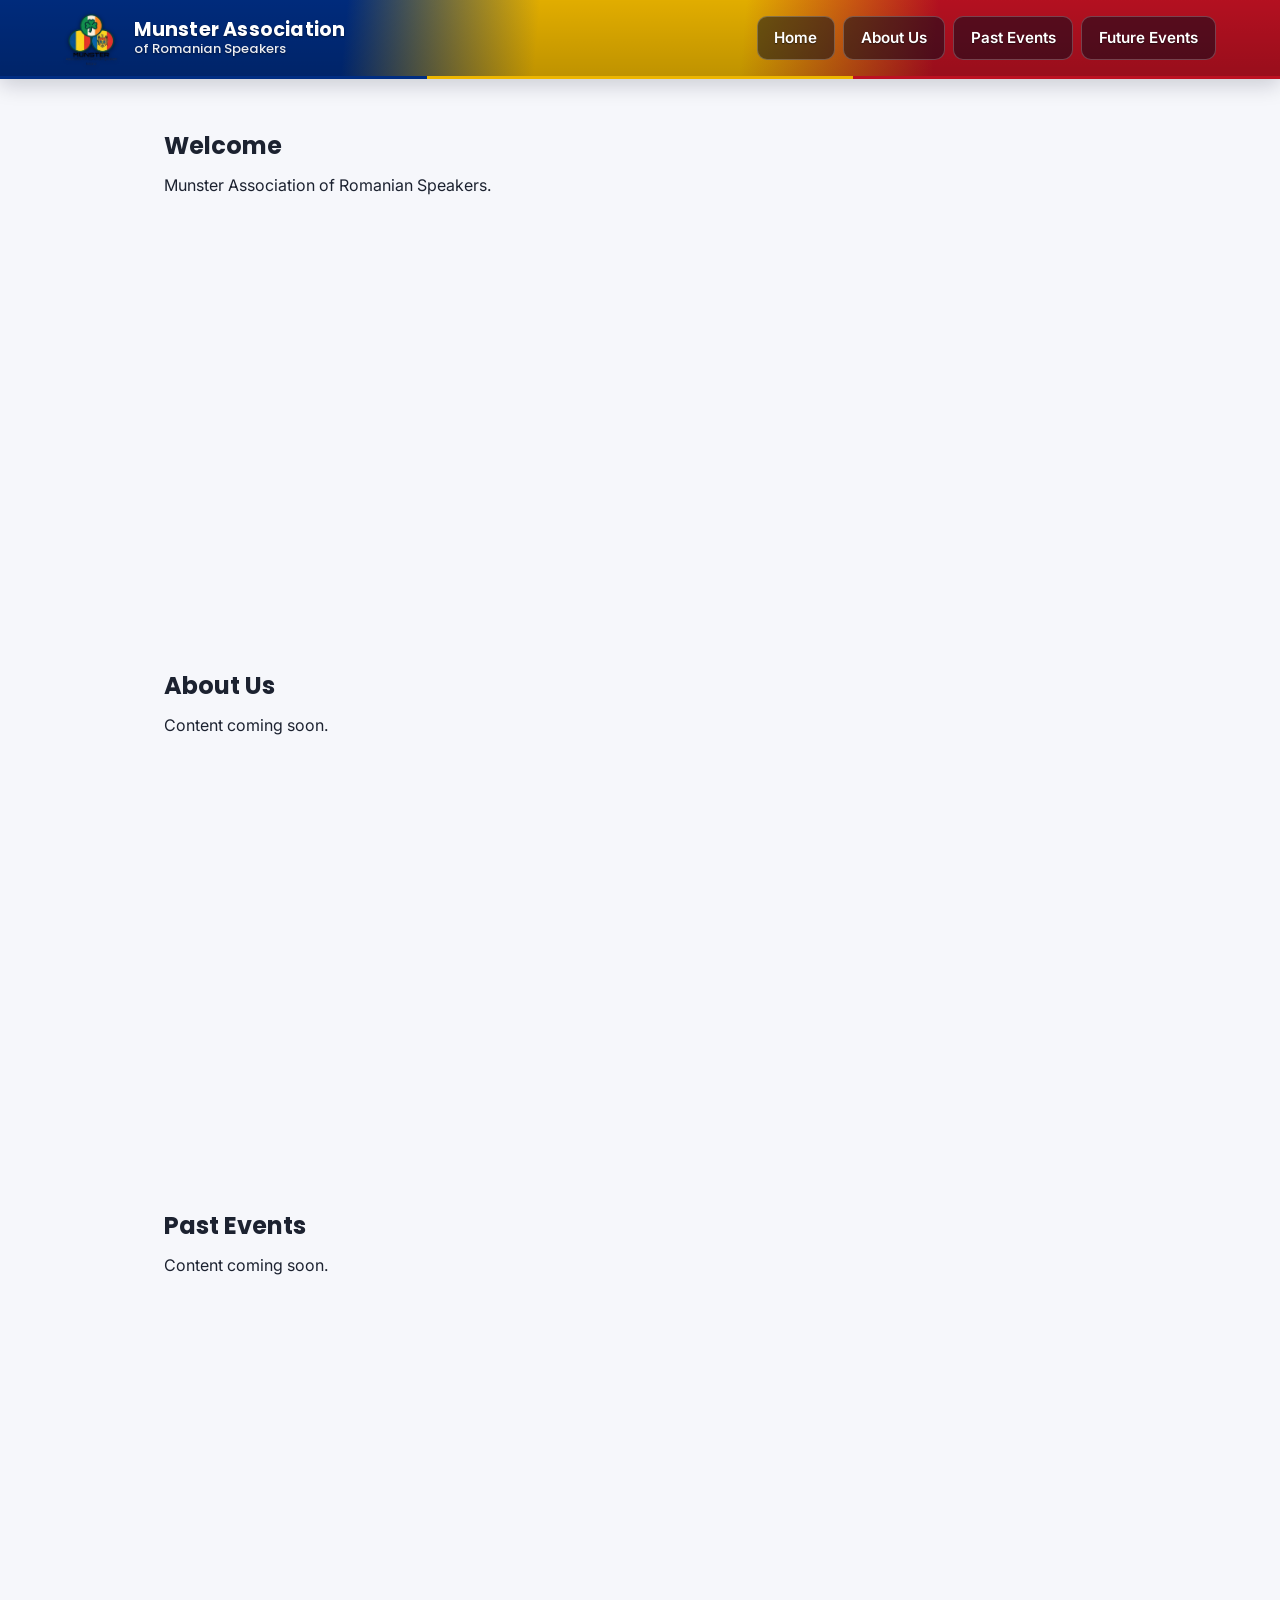
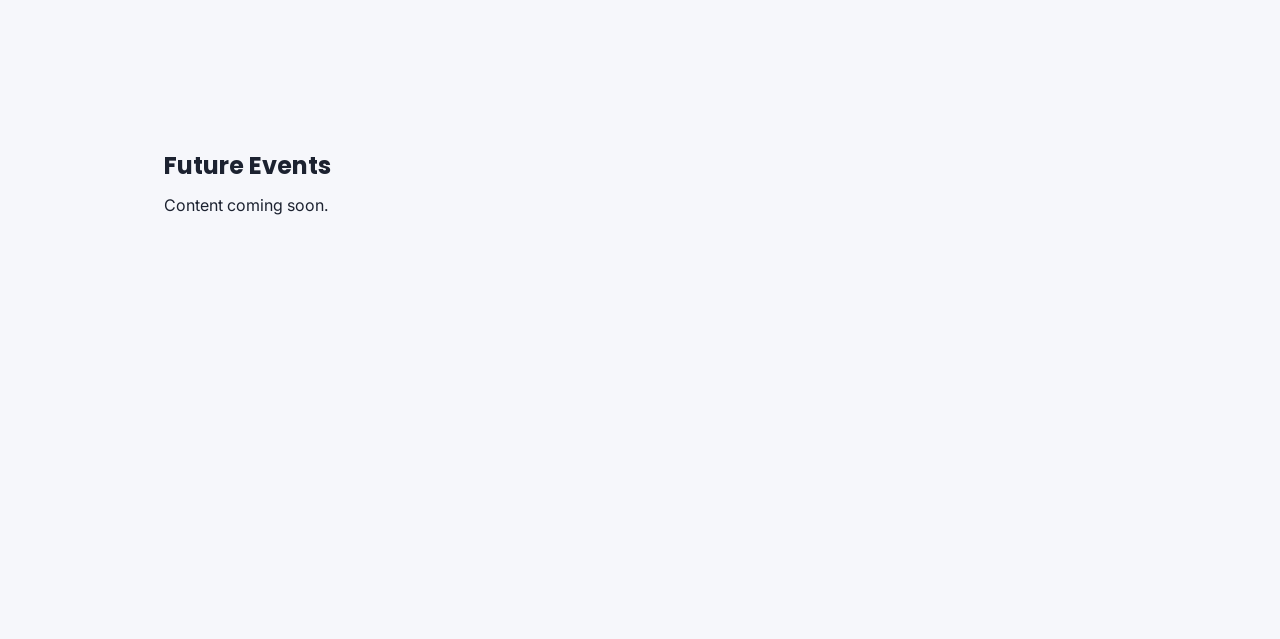
==== index.html @ ede894f5 "Add navigation bar with Romanian tricolor theme Sticky top navbar for the Munster Association of Rom" ====
<!DOCTYPE html>
<html lang="en">
<head>
  <meta charset="UTF-8" />
  <meta name="viewport" content="width=device-width, initial-scale=1.0" />
  <title>Munster Association of Romanian Speakers</title>
  <meta
    name="description"
    content="Munster Association of Romanian Speakers — connecting and supporting the Romanian-speaking community across Munster, Ireland."
  />

  <link rel="preconnect" href="https://fonts.googleapis.com" />
  <link rel="preconnect" href="https://fonts.gstatic.com" crossorigin />
  <link
    href="https://fonts.googleapis.com/css2?family=Poppins:wght@500;600;700&family=Inter:wght@400;500;600&display=swap"
    rel="stylesheet"
  />

  <link rel="stylesheet" href="style.css" />
</head>
<body>
  <header class="site-header">
    <nav class="navbar" aria-label="Primary">
      <!-- Logo + organisation name (top left) -->
      <a class="brand" href="#home" aria-label="Munster Association of Romanian Speakers — home">
        <img
          class="brand__logo"
          src="images/logo.png"
          alt="Munster Association of Romanian Speakers logo"
          width="56"
          height="56"
        />
        <span class="brand__text">
          <span class="brand__name">Munster Association</span>
          <span class="brand__sub">of Romanian Speakers</span>
        </span>
      </a>

      <!-- Mobile menu toggle -->
      <button
        class="nav-toggle"
        aria-label="Open menu"
        aria-controls="primary-menu"
        aria-expanded="false"
      >
        <span class="nav-toggle__bar"></span>
        <span class="nav-toggle__bar"></span>
        <span class="nav-toggle__bar"></span>
      </button>

      <!-- Navigation buttons -->
      <ul class="nav-menu" id="primary-menu">
        <li><a class="nav-link" href="#home">Home</a></li>
        <li><a class="nav-link" href="#about">About Us</a></li>
        <li><a class="nav-link" href="#past-events">Past Events</a></li>
        <li><a class="nav-link" href="#future-events">Future Events</a></li>
      </ul>
    </nav>
  </header>

  <main>
    <section id="home" class="section">
      <h1>Welcome</h1>
      <p>Munster Association of Romanian Speakers.</p>
    </section>
    <section id="about" class="section">
      <h2>About Us</h2>
      <p>Content coming soon.</p>
    </section>
    <section id="past-events" class="section">
      <h2>Past Events</h2>
      <p>Content coming soon.</p>
    </section>
    <section id="future-events" class="section">
      <h2>Future Events</h2>
      <p>Content coming soon.</p>
    </section>
  </main>

  <script src="script.js"></script>
</body>
</html>
---- style.css ----
/* =========================================================
   Munster Association of Romanian Speakers
   Global styles + navigation bar
   ========================================================= */

/* ---- Reset / base ---- */
*,
*::before,
*::after {
  box-sizing: border-box;
  margin: 0;
  padding: 0;
}

:root {
  /* Romanian flag palette (deepened a touch for a richer, darker bar) */
  --ro-blue: #002d82;
  --ro-yellow: #edb600;
  --ro-red: #bd1122;

  --ink: #1c2230;
  --header-height: 76px;
}

html {
  scroll-behavior: smooth;
}

body {
  font-family: "Inter", system-ui, -apple-system, "Segoe UI", Roboto, sans-serif;
  color: var(--ink);
  background: #f6f7fb;
  line-height: 1.6;
}

img {
  display: block;
  max-width: 100%;
}

a {
  text-decoration: none;
  color: inherit;
}

/* =========================================================
   Header / Navigation
   ========================================================= */
.site-header {
  position: sticky;
  top: 0;
  z-index: 1000;

  /* The Romanian tricolour as the bar background.
     Each colour holds its own band, with a gentle feather at the
     seams — enough blend to feel crafted, not a smeared gradient. */
  background-image:
    /* subtle depth that deepens toward the base — no hazy white sheen,
       so the colours read clear and crisp */
    linear-gradient(to bottom, rgba(0, 0, 0, 0.05), rgba(0, 0, 0, 0.2)),
    /* the flag — clear colour fields with smooth, wider blends at the seams */
    linear-gradient(
      95deg,
      var(--ro-blue) 0%,
      var(--ro-blue) 27%,
      var(--ro-yellow) 42%,
      var(--ro-yellow) 58%,
      var(--ro-red) 73%,
      var(--ro-red) 100%
    );

  box-shadow: 0 6px 20px rgba(6, 12, 34, 0.18);
}

/* A crisp, hard-edged tricolour hairline anchors the softer bar above
   it — a deliberate designer touch rather than a tacky full blend. */
.site-header::after {
  content: "";
  display: block;
  height: 3px;
  background-image: linear-gradient(
    90deg,
    var(--ro-blue) 0 33.33%,
    var(--ro-yellow) 33.33% 66.66%,
    var(--ro-red) 66.66% 100%
  );
}

.navbar {
  max-width: 1200px;
  min-height: var(--header-height);
  margin: 0 auto;
  padding: 0.6rem 1.5rem;

  display: flex;
  align-items: center;
  justify-content: space-between;
  gap: 1rem;
}

/* ---- Brand (logo + name), top left ---- */
.brand {
  display: inline-flex;
  align-items: center;
  gap: 0.85rem;
  color: #fff;
}

.brand__logo {
  height: 56px;
  width: 56px;
  object-fit: contain;
  /* the transparent logo lifts off the blue band nicely */
  filter: drop-shadow(0 1px 2px rgba(0, 0, 0, 0.45));
}

.brand__text {
  display: flex;
  flex-direction: column;
  line-height: 1.15;
}

.brand__name {
  font-family: "Poppins", sans-serif;
  font-weight: 700;
  font-size: 1.2rem;
  letter-spacing: 0.2px;
  color: #ffffff;
  text-shadow: 0 1px 2px rgba(0, 0, 0, 0.5);
}

.brand__sub {
  font-family: "Poppins", sans-serif;
  font-weight: 500;
  font-size: 0.82rem;
  color: rgba(255, 255, 255, 0.92);
  text-shadow: 0 1px 2px rgba(0, 0, 0, 0.45);
}

/* ---- Navigation buttons ---- */
.nav-menu {
  list-style: none;
  display: flex;
  align-items: center;
  gap: 0.5rem;
}

.nav-link {
  display: inline-block;
  padding: 0.55rem 1.05rem;
  border-radius: 10px;
  font-weight: 600;
  font-size: 0.95rem;
  color: #ffffff;

  /* solid, crisp dark buttons that read as one set over any band */
  background: rgba(6, 11, 28, 0.52);
  border: 1px solid rgba(255, 255, 255, 0.22);
  text-shadow: 0 1px 1px rgba(0, 0, 0, 0.5);
  transition: background 0.2s ease, transform 0.2s ease,
    border-color 0.2s ease, box-shadow 0.2s ease;
}

.nav-link:hover,
.nav-link:focus-visible {
  background: rgba(6, 11, 28, 0.7);
  border-color: rgba(255, 255, 255, 0.5);
  transform: translateY(-1px);
  box-shadow: 0 4px 12px rgba(0, 0, 0, 0.22);
  outline: none;
}

.nav-link:active {
  transform: translateY(0);
}

/* ---- Mobile toggle (hidden on desktop) ---- */
.nav-toggle {
  display: none;
  flex-direction: column;
  justify-content: center;
  gap: 5px;
  width: 46px;
  height: 46px;
  padding: 0 10px;
  border: 1px solid rgba(255, 255, 255, 0.35);
  border-radius: 10px;
  background: rgba(12, 18, 38, 0.28);
  cursor: pointer;
}

.nav-toggle__bar {
  height: 3px;
  width: 100%;
  border-radius: 3px;
  background: #fff;
  transition: transform 0.25s ease, opacity 0.2s ease;
}

/* animate to an "X" when open */
.nav-toggle[aria-expanded="true"] .nav-toggle__bar:nth-child(1) {
  transform: translateY(8px) rotate(45deg);
}
.nav-toggle[aria-expanded="true"] .nav-toggle__bar:nth-child(2) {
  opacity: 0;
}
.nav-toggle[aria-expanded="true"] .nav-toggle__bar:nth-child(3) {
  transform: translateY(-8px) rotate(-45deg);
}

/* =========================================================
   Responsive
   ========================================================= */
@media (max-width: 860px) {
  .nav-toggle {
    display: flex;
  }

  .nav-menu {
    position: absolute;
    top: 100%;
    left: 0;
    right: 0;
    flex-direction: column;
    align-items: stretch;
    gap: 0.5rem;
    padding: 1rem 1.5rem 1.25rem;

    /* solid backing for the dropdown so links stay readable */
    background: var(--ro-blue);
    border-top: 3px solid var(--ro-yellow);
    box-shadow: 0 12px 22px rgba(6, 12, 34, 0.28);

    /* hidden state */
    transform: translateY(-8px);
    opacity: 0;
    pointer-events: none;
    transition: transform 0.22s ease, opacity 0.22s ease;
  }

  .nav-menu.is-open {
    transform: translateY(0);
    opacity: 1;
    pointer-events: auto;
  }

  .nav-link {
    display: block;
    text-align: center;
  }

  .brand__name {
    font-size: 1.05rem;
  }
  .brand__sub {
    font-size: 0.76rem;
  }
}

@media (max-width: 420px) {
  .brand__sub {
    display: none;
  }
  .brand__logo {
    height: 48px;
    width: 48px;
  }
}

/* =========================================================
   Minimal page scaffolding (so nav anchors have targets)
   ========================================================= */
.section {
  max-width: 1000px;
  margin: 0 auto;
  padding: 3rem 1.5rem;
  scroll-margin-top: calc(var(--header-height) + 12px);
  min-height: 60vh;
}

.section h1,
.section h2 {
  font-family: "Poppins", sans-serif;
  margin-bottom: 0.5rem;
}
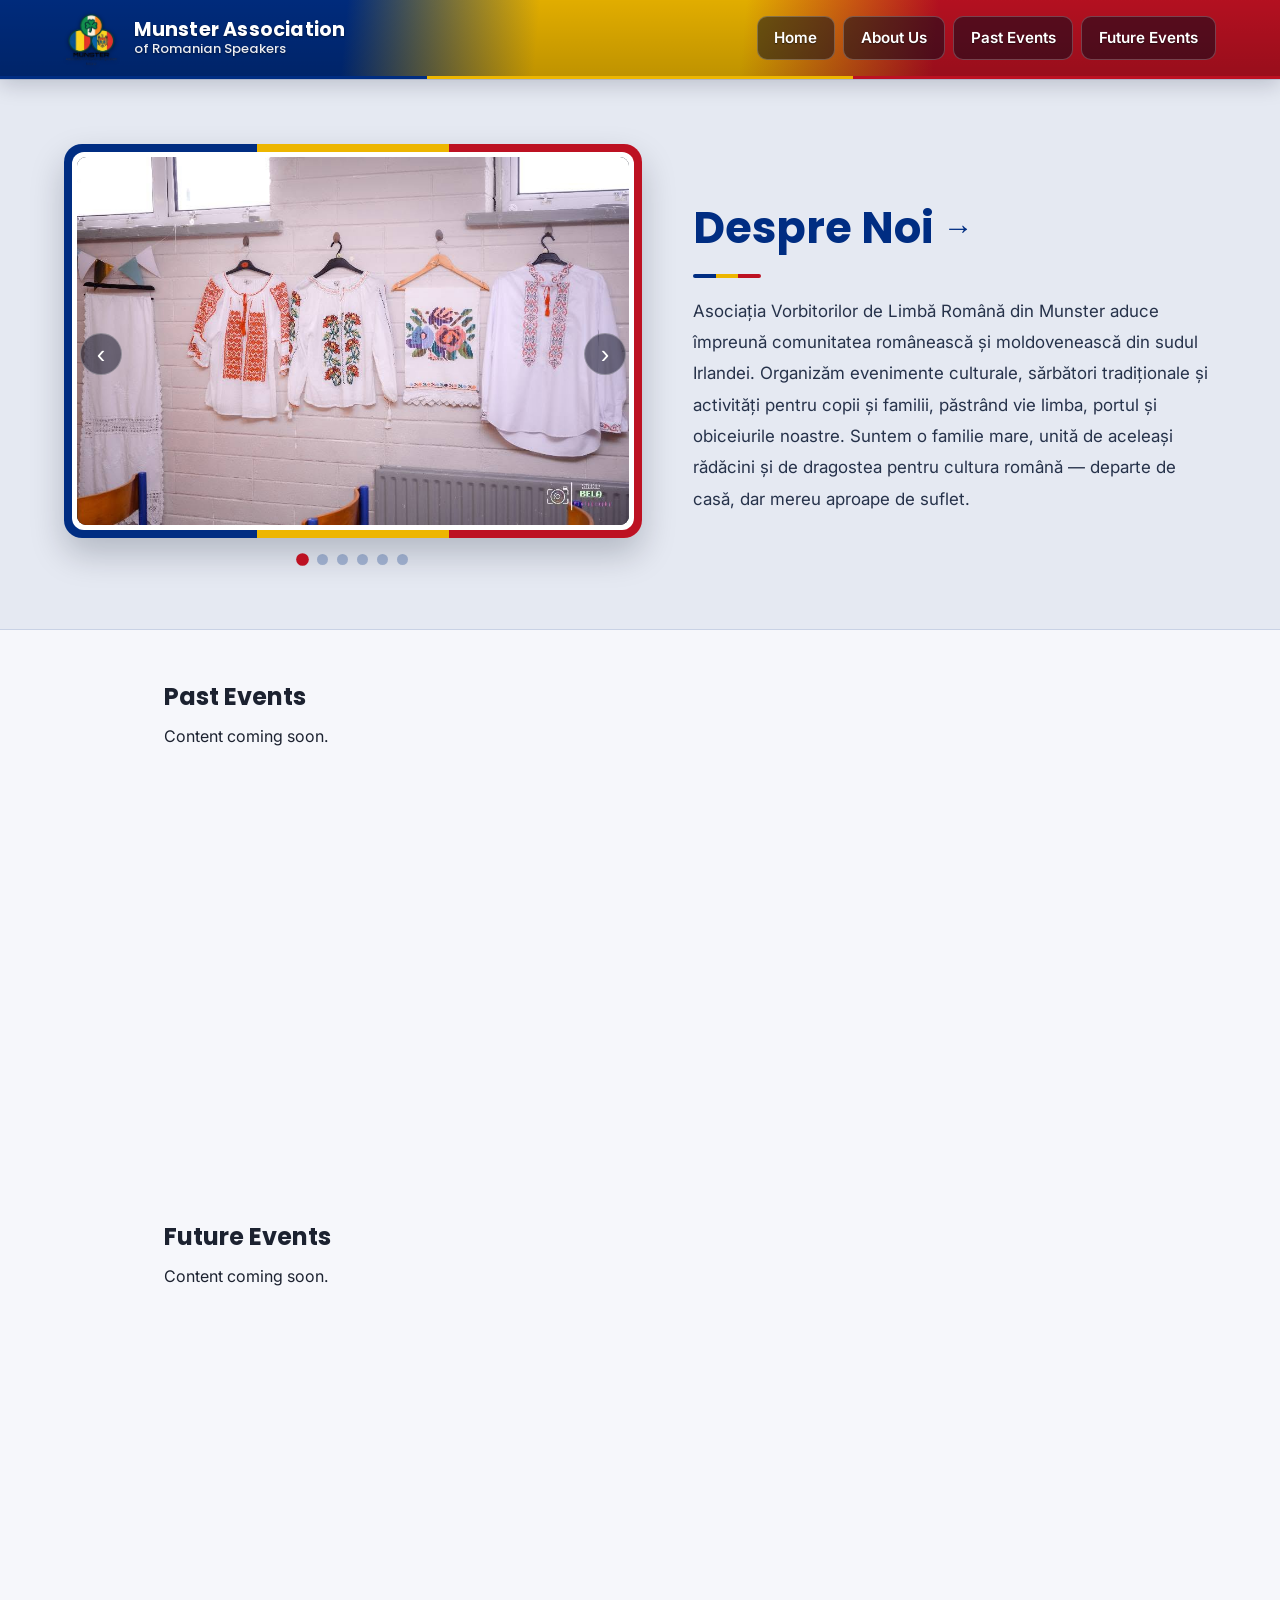
==== commit c92813a8: "Add About Us (Despre Noi) section with photo slideshow New section directly under the navbar: an aut" ====
--- a/index.html
+++ b/index.html
@@ -58,15 +58,53 @@
     </nav>
   </header>
 
-  <main>
-    <section id="home" class="section">
-      <h1>Welcome</h1>
-      <p>Munster Association of Romanian Speakers.</p>
+  <main id="home">
+    <!-- About Us / Despre Noi -->
+    <section id="about" class="about">
+      <div class="about__inner">
+        <!-- Sliding photo show with Romanian flag frame -->
+        <div class="slideshow" data-slideshow aria-roledescription="carousel" aria-label="Photos from our community">
+          <div class="slideshow__frame">
+            <div class="slideshow__mat">
+              <div class="slideshow__viewport">
+                <div class="slideshow__track">
+                  <img class="slide" src="images/about/about-1.jpg" alt="Traditional Romanian embroidered blouses on display" loading="lazy" />
+                  <img class="slide" src="images/about/about-2.jpg" alt="Community members in traditional dress beside the Romanian, Irish and EU flags" loading="lazy" />
+                  <img class="slide" src="images/about/about-3.jpg" alt="Members singing together at a cultural event" loading="lazy" />
+                  <img class="slide" src="images/about/about-4.jpg" alt="Celebration cakes for Ziua Limbii Române (Romanian Language Day)" loading="lazy" />
+                  <img class="slide" src="images/about/about-5.jpg" alt="Families gathered at our Christmas event" loading="lazy" />
+                  <img class="slide" src="images/about/about-6.jpg" alt="Santa and helpers at the community Christmas ride" loading="lazy" />
+                </div>
+              </div>
+            </div>
+          </div>
+
+          <button class="slideshow__btn slideshow__btn--prev" type="button" aria-label="Previous photo">&#8249;</button>
+          <button class="slideshow__btn slideshow__btn--next" type="button" aria-label="Next photo">&#8250;</button>
+          <div class="slideshow__dots" role="tablist" aria-label="Choose photo"></div>
+        </div>
+
+        <!-- Text -->
+        <div class="about__text">
+          <h2 class="about__title">
+            <a class="about__title-link" href="about.html">
+              Despre Noi
+              <span class="about__arrow" aria-hidden="true">&#8594;</span>
+            </a>
+          </h2>
+          <p class="about__lead">
+            Asociația Vorbitorilor de Limbă Română din Munster aduce împreună
+            comunitatea românească și moldovenească din sudul Irlandei.
+            Organizăm evenimente culturale, sărbători tradiționale și activități
+            pentru copii și familii, păstrând vie limba, portul și obiceiurile
+            noastre. Suntem o familie mare, unită de aceleași rădăcini și de
+            dragostea pentru cultura română — departe de casă, dar mereu
+            aproape de suflet.
+          </p>
+        </div>
+      </div>
     </section>
-    <section id="about" class="section">
-      <h2>About Us</h2>
-      <p>Content coming soon.</p>
-    </section>
+
     <section id="past-events" class="section">
       <h2>Past Events</h2>
       <p>Content coming soon.</p>
--- a/style.css
+++ b/style.css
@@ -283,3 +283,264 @@
   font-family: "Poppins", sans-serif;
   margin-bottom: 0.5rem;
 }
+
+/* =========================================================
+   About Us / Despre Noi
+   ========================================================= */
+.about {
+  /* dark blue, but a very light wash of it */
+  background-color: rgba(0, 45, 130, 0.07);
+  border-top: 1px solid rgba(0, 45, 130, 0.12);
+  border-bottom: 1px solid rgba(0, 45, 130, 0.12);
+  scroll-margin-top: calc(var(--header-height) + 12px);
+}
+
+.about__inner {
+  max-width: 1200px;
+  margin: 0 auto;
+  padding: clamp(2.25rem, 5vw, 4rem) 1.5rem;
+
+  display: grid;
+  grid-template-columns: 1.05fr 0.95fr;
+  gap: clamp(1.75rem, 4vw, 3.5rem);
+  align-items: center;
+}
+
+/* ---- Text side ---- */
+.about__title {
+  font-family: "Poppins", sans-serif;
+  font-weight: 700;
+  font-size: clamp(1.9rem, 4vw, 2.7rem);
+  color: var(--ro-blue);
+  margin-bottom: 0.35rem;
+}
+
+/* "Despre Noi" acts as a button that links to the About Us page */
+.about__title-link {
+  display: inline-flex;
+  align-items: center;
+  gap: 0.55rem;
+  color: inherit;
+  text-decoration: none;
+  cursor: pointer;
+  transition: color 0.2s ease;
+}
+
+.about__title-link:hover,
+.about__title-link:focus-visible {
+  color: var(--ro-red);
+  outline: none;
+}
+
+.about__arrow {
+  display: inline-block;
+  font-size: 0.7em;
+  transition: transform 0.2s ease;
+}
+
+.about__title-link:hover .about__arrow,
+.about__title-link:focus-visible .about__arrow {
+  transform: translateX(6px);
+}
+
+.about__title-link:focus-visible {
+  text-decoration: underline;
+  text-underline-offset: 6px;
+}
+
+/* small tricolour accent under the heading */
+.about__title::after {
+  content: "";
+  display: block;
+  width: 68px;
+  height: 4px;
+  margin-top: 0.7rem;
+  border-radius: 3px;
+  background-image: linear-gradient(
+    90deg,
+    var(--ro-blue) 0 33.33%,
+    var(--ro-yellow) 33.33% 66.66%,
+    var(--ro-red) 66.66% 100%
+  );
+}
+
+.about__lead {
+  margin-top: 1.1rem;
+  font-size: 1.06rem;
+  line-height: 1.85;
+  color: #26324a;
+  max-width: 60ch;
+}
+
+/* ---- Sliding photo show ---- */
+.slideshow {
+  position: relative;
+}
+
+/* the Romanian flag frame: vertical blue | yellow | red bands */
+.slideshow__frame {
+  padding: 8px;
+  border-radius: 18px;
+  background-image: linear-gradient(
+    90deg,
+    var(--ro-blue) 0 33.33%,
+    var(--ro-yellow) 33.33% 66.66%,
+    var(--ro-red) 66.66% 100%
+  );
+  box-shadow: 0 16px 34px rgba(6, 12, 34, 0.22);
+}
+
+/* thin white inner ring so the photo lifts off the flag */
+.slideshow__mat {
+  padding: 5px;
+  border-radius: 12px;
+  background: #ffffff;
+}
+
+.slideshow__viewport {
+  position: relative;
+  overflow: hidden;
+  border-radius: 9px;
+  aspect-ratio: 3 / 2;
+  background: #0b1220;
+}
+
+.slideshow__track {
+  display: flex;
+  height: 100%;
+  transition: transform 0.6s cubic-bezier(0.4, 0, 0.2, 1);
+  will-change: transform;
+}
+
+.slide {
+  min-width: 100%;
+  height: 100%;
+  object-fit: cover;
+}
+
+/* prev / next controls */
+.slideshow__btn {
+  position: absolute;
+  top: 50%;
+  transform: translateY(-50%);
+  width: 42px;
+  height: 42px;
+  display: grid;
+  place-items: center;
+  font-size: 1.6rem;
+  line-height: 1;
+  color: #fff;
+  background: rgba(6, 11, 28, 0.5);
+  border: 1px solid rgba(255, 255, 255, 0.28);
+  border-radius: 50%;
+  cursor: pointer;
+  transition: background 0.2s ease, transform 0.2s ease;
+}
+
+.slideshow__btn:hover {
+  background: rgba(6, 11, 28, 0.72);
+}
+
+.slideshow__btn--prev {
+  left: 16px;
+}
+.slideshow__btn--next {
+  right: 16px;
+}
+
+/* dots */
+.slideshow__dots {
+  display: flex;
+  justify-content: center;
+  gap: 9px;
+  margin-top: 1rem;
+}
+
+.slideshow__dot {
+  width: 11px;
+  height: 11px;
+  padding: 0;
+  border-radius: 50%;
+  border: none;
+  cursor: pointer;
+  background: rgba(0, 45, 130, 0.28);
+  transition: background 0.2s ease, transform 0.2s ease;
+}
+
+.slideshow__dot:hover {
+  background: rgba(0, 45, 130, 0.5);
+}
+
+.slideshow__dot.is-active {
+  background: var(--ro-red);
+  transform: scale(1.15);
+}
+
+@media (max-width: 860px) {
+  .about__inner {
+    grid-template-columns: 1fr;
+  }
+  .about__text {
+    order: 2;
+  }
+  .slideshow {
+    order: 1;
+  }
+}
+
+/* =========================================================
+   Simple content page (e.g. Despre Noi placeholder)
+   ========================================================= */
+.page {
+  background-color: rgba(0, 45, 130, 0.07);
+  min-height: calc(100vh - var(--header-height));
+}
+
+.page__inner {
+  max-width: 760px;
+  margin: 0 auto;
+  padding: clamp(2.5rem, 7vw, 5rem) 1.5rem;
+}
+
+.page__title {
+  font-family: "Poppins", sans-serif;
+  font-weight: 700;
+  font-size: clamp(2rem, 5vw, 3rem);
+  color: var(--ro-blue);
+  margin-bottom: 0.4rem;
+}
+
+.page__title::after {
+  content: "";
+  display: block;
+  width: 68px;
+  height: 4px;
+  margin-top: 0.7rem;
+  border-radius: 3px;
+  background-image: linear-gradient(
+    90deg,
+    var(--ro-blue) 0 33.33%,
+    var(--ro-yellow) 33.33% 66.66%,
+    var(--ro-red) 66.66% 100%
+  );
+}
+
+.page__lead {
+  margin-top: 1.2rem;
+  font-size: 1.08rem;
+  line-height: 1.85;
+  color: #26324a;
+}
+
+.page__back {
+  display: inline-block;
+  margin-top: 1.6rem;
+  font-weight: 600;
+  color: var(--ro-blue);
+  transition: color 0.2s ease;
+}
+
+.page__back:hover {
+  color: var(--ro-red);
+}
+
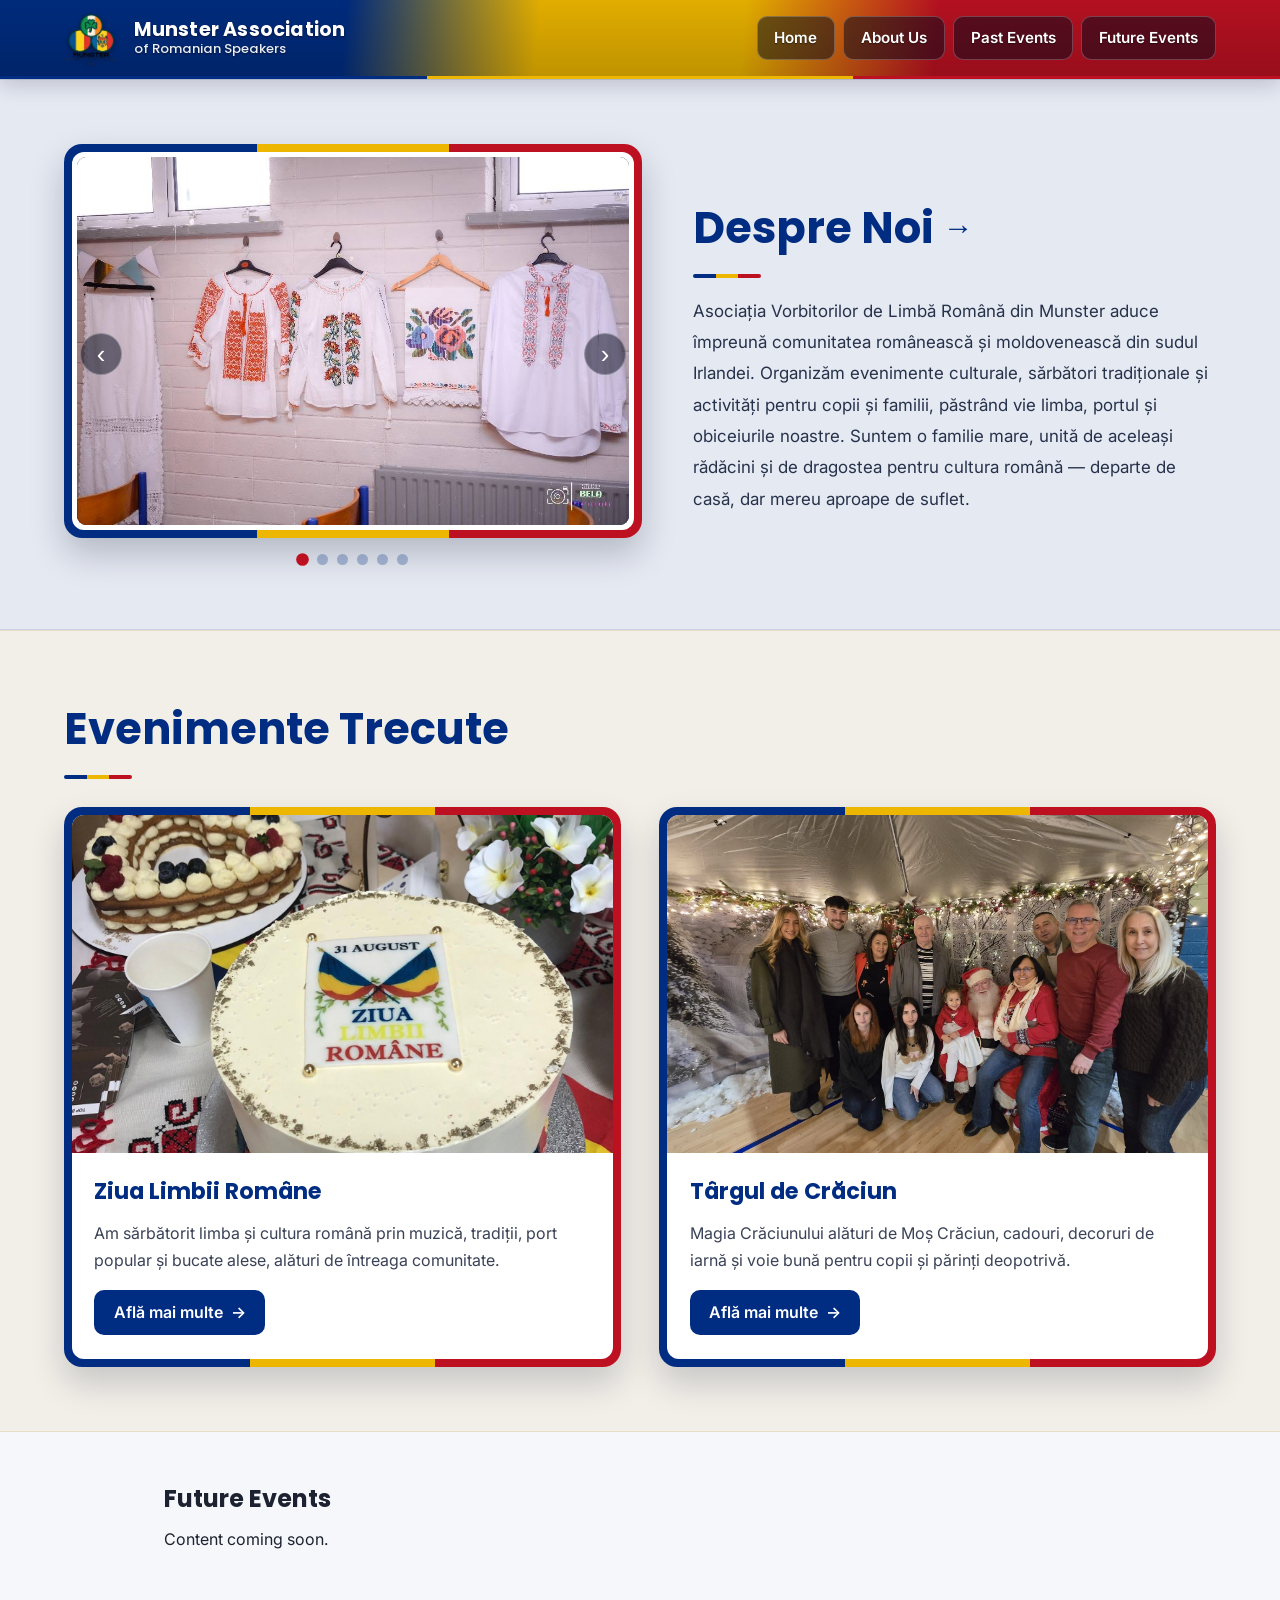
==== commit 6c6907ce: "Add Past Events section with Ziua Limbii Romane and Targ de Craciun pages" ====
--- a/index.html
+++ b/index.html
@@ -105,10 +105,65 @@
       </div>
     </section>
 
-    <section id="past-events" class="section">
-      <h2>Past Events</h2>
-      <p>Content coming soon.</p>
+    <!-- Past Events / Evenimente Trecute -->
+    <section id="past-events" class="events">
+      <div class="events__inner">
+        <h2 class="events__title">Evenimente Trecute</h2>
+
+        <div class="events__grid">
+          <!-- Ziua Limbii Române -->
+          <article class="event-card">
+            <div class="event-card__frame">
+              <div class="event-card__mat">
+                <div class="event-card__media">
+                  <img
+                    src="images/events/ziua-limbii-romane.jpg"
+                    alt="Tort festiv pentru Ziua Limbii Române"
+                    loading="lazy"
+                  />
+                </div>
+                <div class="event-card__body">
+                  <h3 class="event-card__title">Ziua Limbii Române</h3>
+                  <p class="event-card__text">
+                    Am sărbătorit limba și cultura română prin muzică, tradiții,
+                    port popular și bucate alese, alături de întreaga comunitate.
+                  </p>
+                  <a class="event-card__btn" href="ziua-limbii-romane.html">
+                    Află mai multe <span aria-hidden="true">&#8594;</span>
+                  </a>
+                </div>
+              </div>
+            </div>
+          </article>
+
+          <!-- Târgul de Crăciun -->
+          <article class="event-card">
+            <div class="event-card__frame">
+              <div class="event-card__mat">
+                <div class="event-card__media">
+                  <img
+                    src="images/events/targ-de-craciun.jpg"
+                    alt="Familii alături de Moș Crăciun la Târgul de Crăciun"
+                    loading="lazy"
+                  />
+                </div>
+                <div class="event-card__body">
+                  <h3 class="event-card__title">Târgul de Crăciun</h3>
+                  <p class="event-card__text">
+                    Magia Crăciunului alături de Moș Crăciun, cadouri, decoruri
+                    de iarnă și voie bună pentru copii și părinți deopotrivă.
+                  </p>
+                  <a class="event-card__btn" href="targ-de-craciun.html">
+                    Află mai multe <span aria-hidden="true">&#8594;</span>
+                  </a>
+                </div>
+              </div>
+            </div>
+          </article>
+        </div>
+      </div>
     </section>
+
     <section id="future-events" class="section">
       <h2>Future Events</h2>
       <p>Content coming soon.</p>
--- a/style.css
+++ b/style.css
@@ -544,3 +544,151 @@
   color: var(--ro-red);
 }
 
+/* =========================================================
+   Past Events / Evenimente Trecute
+   ========================================================= */
+.events {
+  /* dark yellow, same very light transparency as the About section */
+  background-color: rgba(184, 134, 11, 0.07);
+  border-top: 1px solid rgba(184, 134, 11, 0.16);
+  border-bottom: 1px solid rgba(184, 134, 11, 0.16);
+  scroll-margin-top: calc(var(--header-height) + 12px);
+}
+
+.events__inner {
+  max-width: 1200px;
+  margin: 0 auto;
+  padding: clamp(2.25rem, 5vw, 4rem) 1.5rem;
+}
+
+.events__title {
+  font-family: "Poppins", sans-serif;
+  font-weight: 700;
+  font-size: clamp(1.9rem, 4vw, 2.7rem);
+  color: var(--ro-blue);
+  margin-bottom: 1.75rem;
+}
+
+.events__title::after {
+  content: "";
+  display: block;
+  width: 68px;
+  height: 4px;
+  margin-top: 0.7rem;
+  border-radius: 3px;
+  background-image: linear-gradient(
+    90deg,
+    var(--ro-blue) 0 33.33%,
+    var(--ro-yellow) 33.33% 66.66%,
+    var(--ro-red) 66.66% 100%
+  );
+}
+
+.events__grid {
+  display: grid;
+  grid-template-columns: repeat(2, 1fr);
+  gap: clamp(1.5rem, 3vw, 2.5rem);
+}
+
+/* rectangular box wrapped in the Romanian flag frame */
+.event-card {
+  height: 100%;
+}
+
+.event-card__frame {
+  height: 100%;
+  padding: 8px;
+  border-radius: 18px;
+  background-image: linear-gradient(
+    90deg,
+    var(--ro-blue) 0 33.33%,
+    var(--ro-yellow) 33.33% 66.66%,
+    var(--ro-red) 66.66% 100%
+  );
+  box-shadow: 0 16px 34px rgba(6, 12, 34, 0.18);
+}
+
+.event-card__mat {
+  height: 100%;
+  display: flex;
+  flex-direction: column;
+  background: #ffffff;
+  border-radius: 12px;
+  overflow: hidden;
+}
+
+.event-card__media {
+  aspect-ratio: 16 / 10;
+  overflow: hidden;
+}
+
+.event-card__media img {
+  width: 100%;
+  height: 100%;
+  object-fit: cover;
+  display: block;
+  transition: transform 0.45s ease;
+}
+
+.event-card:hover .event-card__media img {
+  transform: scale(1.05);
+}
+
+.event-card__body {
+  flex: 1;
+  display: flex;
+  flex-direction: column;
+  gap: 0.65rem;
+  padding: 1.3rem 1.4rem 1.5rem;
+}
+
+.event-card__title {
+  font-family: "Poppins", sans-serif;
+  font-weight: 700;
+  font-size: 1.4rem;
+  color: var(--ro-blue);
+}
+
+.event-card__text {
+  flex: 1;
+  color: #3a4257;
+  line-height: 1.65;
+}
+
+.event-card__btn {
+  align-self: flex-start;
+  margin-top: 0.4rem;
+  display: inline-flex;
+  align-items: center;
+  gap: 0.5rem;
+  padding: 0.62rem 1.2rem;
+  border-radius: 10px;
+  background: var(--ro-blue);
+  color: #ffffff;
+  font-weight: 600;
+  text-decoration: none;
+  transition: background 0.2s ease, transform 0.2s ease, box-shadow 0.2s ease;
+}
+
+.event-card__btn span {
+  transition: transform 0.2s ease;
+}
+
+.event-card__btn:hover,
+.event-card__btn:focus-visible {
+  background: var(--ro-red);
+  box-shadow: 0 6px 16px rgba(189, 17, 34, 0.28);
+  outline: none;
+}
+
+.event-card__btn:hover span,
+.event-card__btn:focus-visible span {
+  transform: translateX(4px);
+}
+
+@media (max-width: 860px) {
+  .events__grid {
+    grid-template-columns: 1fr;
+  }
+}
+
